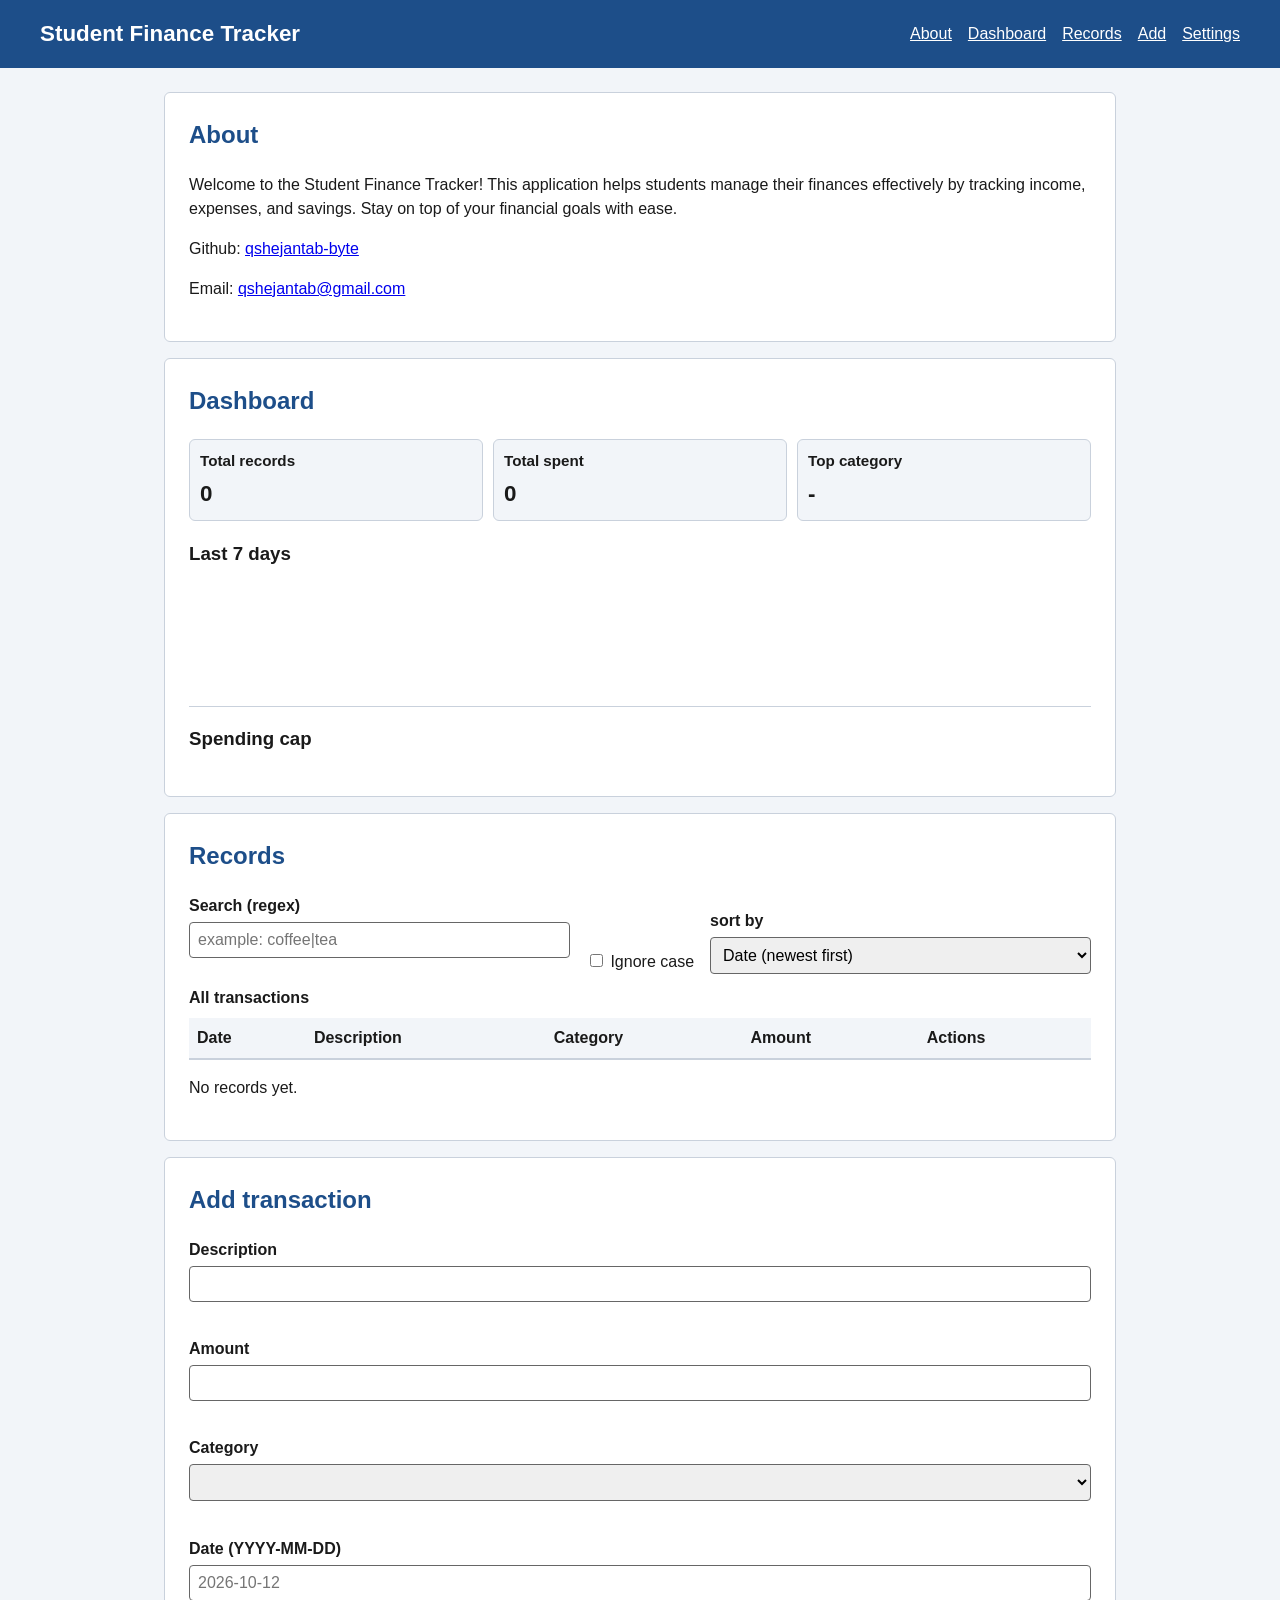
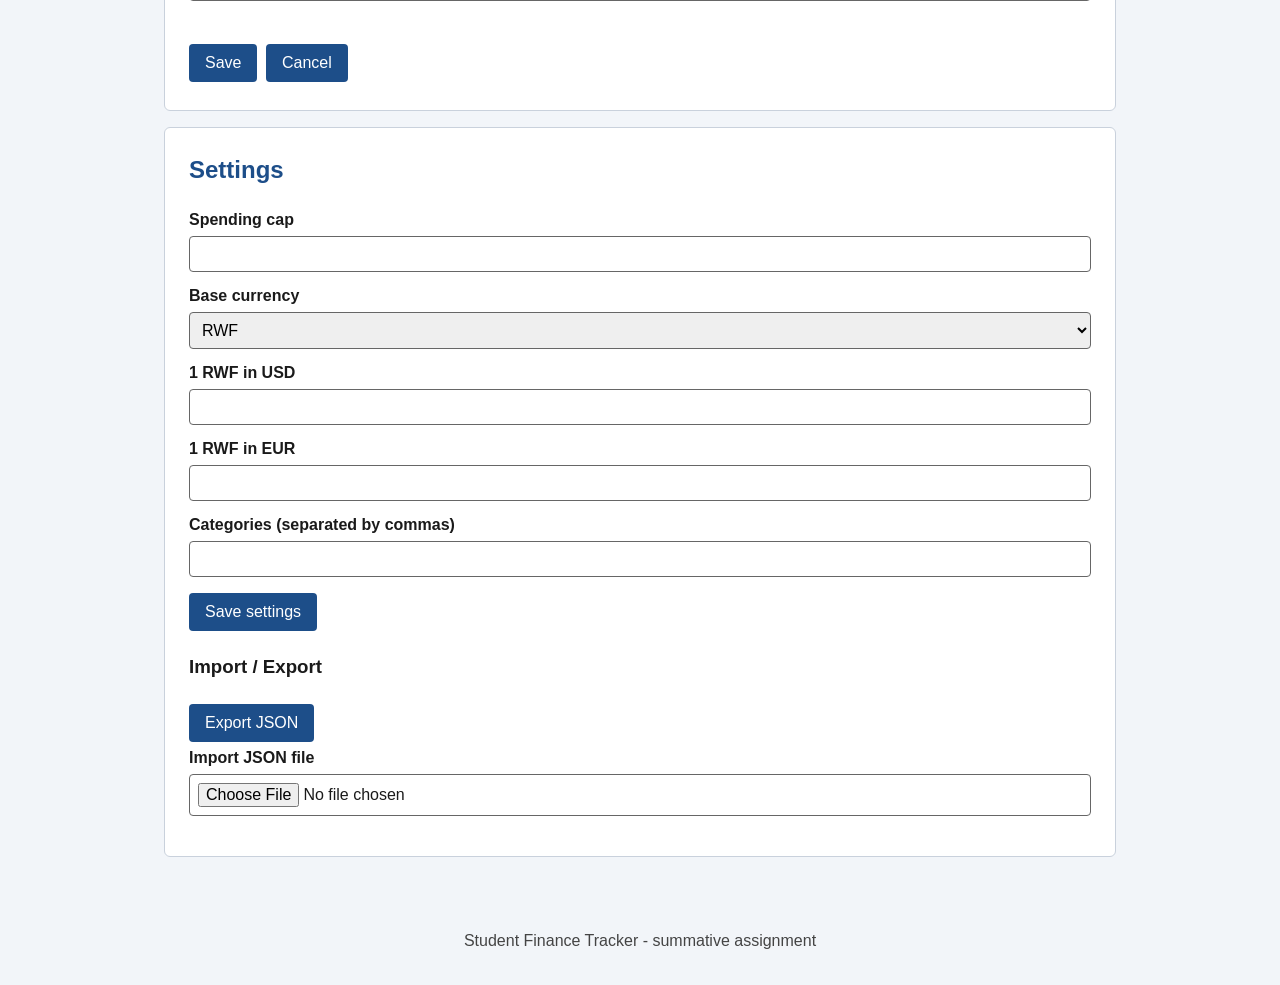
==== index.html @ 3a5bb82a "Fix M2 HTML and CSS errors" ====
<!DOCTYPE html>
<html lang="en">
<head>
    <meta charset="UTF-8">
    <meta name="viewport" content="width=device-width, initial-scale=1.0">
    <title>Student Finance Tracker</title>
    <link rel="stylesheet" href="styles/main.css">
</head>
<body>
    <a class="skip-link" href="#main">Skip to content</a>

    <header>
        <h1>Student Finance Tracker</h1>
        <nav aria-label="Main Navigation">
            <ul>
                <li><a href="#about">About</a></li>
                <li><a href="#dashboard">Dashboard</a></li>
                <li><a href="#records">Records</a></li>
                <li><a href="#form-section">Add</a></li>
                <li><a href="#settings">Settings</a></li>
            </ul>
        </nav>
    </header>

    <main id="main">

        <section id="about">
            <h2>About</h2>
            <p>Welcome to the Student Finance Tracker! 
            This application helps students manage their finances effectively by tracking income, 
            expenses, and savings. Stay on top of your financial goals with ease.</p>
            <p>Github: <a href="https://github.com/qshejantab-byte">qshejantab-byte</a></p>
            <p>Email: <a href="mailto:qshejantab@gmail.com">qshejantab@gmail.com</a></p>
        </section>

        <section id="dashboard">
            <h2>Dashboard</h2>
            <div class="stats">
                <div class="stat-box">
                    <h3>Total records</h3>
                    <p id="stat-count">0</p>
                </div>
                <div class="stat-box">
                    <h3>Total spent</h3>
                    <p id="stat-sum">0</p>
                </div>
                <div class="stat-box">
                    <h3>Top category</h3>
                    <p id="stat-top">-</p>
                </div>
            </div>

            <h3>Last 7 days</h3>
            <div id="trend-chart" class="chart"></div>

            <h3>Spending cap</h3>
            <p id="cap-message" aria-live="polite"></p>
            </section>

            <section id="records">
              <h2>Records</h2>

              <div class="tools">
                <div class="field">
                    <label for="search-input">Search (regex)</label>
                    <input type="text" id="search-input" placeholder="example: coffee|tea">
                    <p id="search-message" role="status"></p>
                </div>
                <div class="field-inline">
                    <input type="checkbox" id="search-case">
                    <label for="search-case">Ignore case</label>
                </div>
                <div class="field">
                    <label for="sort-select">sort by</label>
                    <select id="sort-select">
                        <option value="date-desc">Date (newest first)</option>
                        <option value="date-desc">Date (oldest first)</option>
                        <option value="date-desc">Description (A to Z)</option>
                        <option value="date-desc">Description (Z to A)</option>
                        <option value="date-desc">Amount (low to high)</option>
                        <option value="date-desc">Amount (high to low)</option>
                    </select>
                </div>
              </div>

              <table id="records-table">
                <caption>All transactions</caption>
                <thead>
                    <tr>
                        <th scope="col">Date</th>
                        <th scope="col">Description</th>
                        <th scope="col">Category</th>
                        <th scope="col">Amount</th>
                        <th scope="col">Actions</th>
                    </tr>
                </thead>
                <tbody id="records-body"></tbody>
              </table>
              <p id="empty-message">No records yet.</p>
            </section>

            <section id="form-section">
                <h2 id="form-title">Add transaction</h2>
                <form id="record-form" novalidate>
                    <input type="hidden" id="record-id">

                    <div class="field">
                        <label for="description">Description</label>
                        <input type="text" id="description" aria-describedby="description-error">
                        <p class="error" id="description-error"></p>
                    </div>

                    <div class="field">
                        <label for="amount">Amount</label>
                        <input type="text" id="amount" inputmode="decimal" aria-describedby="amount-error">
                        <p class="error" id="amount-error"></p>
                    </div>

                    <div class="field">
                        <label for="category">Category</label>
                        <select id="category" aria-describedby="category-error"></select>
                        <p class="error" id="category-error"></p>
                    </div>

                    <div class="field">
                        <label for="date">Date (YYYY-MM-DD)</label>
                            <input type="text" id="date" placeholder="2026-10-12" aria-describedby="date-error">
                            <p class="error" id="date-error"></p>
                    </div>

                    <p id="form-message" role="status"></p>

                    <button type="submit" id="save-btn">Save</button>
                    <button type="button" id="cancel-btn">Cancel</button>
                </form>
            </section>

            <section id="settings">
              <h2>Settings</h2>

              <div class="field">
                <label for="cap-input">Spending cap</label>
                <input type="text" id="cap-input" inputmode="decimal">
              </div>

              <div class="field">
                <label for="base-currency">Base currency</label>
                <select id="base-currency">
                    <option value="RWF">RWF</option>
                    <option value="USD">USD</option>
                    <option value="EUR">EUR</option>
                </select>
              </div>

              <div class="field">
                <label for="rate-usd">1 RWF in USD</label>
                <input type="text" id="rate-usd" inputmode="decimal">
              </div>

              <div class="field">
                <label for="rate-eur">1 RWF in EUR</label>
                <input type="text" id="rate-eur" inputmode="decimal">
              </div>

              <div class="field">
                <label for="categories-input">Categories (separated by commas)</label>
                <input type="text" id="categories-input">
              </div>

              <button type="button" id="save-settings-btn">Save settings</button>
              <p id="settings-message" role="status"></p>

              <h3>Import / Export</h3>
              <button type="button" id="export-btn">Export JSON</button>
              <div class="field">
                <label for="import-file">Import JSON file</label>
                <input type="file" id="import-file" accept=".json">
              </div>
              <p id="import-message" role="status"></p>
            </section>

            </main>

            <footer>
                <p>Student Finance Tracker - summative assignment</p>
            </footer>

            <script type="module" src="scripts/app.js"></script>
</body>
</html>
---- styles/main.css ----
* {
    box-sizing: border-box;
}

:root {
    --blue: #1d4e89;
    --light: #f2f5f9;
    --text: #1a1a1a;
    --red: #b00020;
    --border: #c9d1dc;
}

body {
    margin: 0;
    font-family: Arial, sans-serif;
    color: var(--text);
    background: var(--light);
    line-height: 1.5;
}

/* skip link */
.skip-link {
    position: absolute;
    left: 8px;
    top: -50px;
    background: var(--blue);
    color: white;
    padding: 8px 12px;
}

.skip-link:focus {
    top: 8px;
}

/* focus */
a:focus,
button:focus,
input:focus,
select:focus {
    outline: 3px solid #ff9800;
    outline-offset: 2px;
}

/* header and nav */
header {
    background: var(--blue);
    color: white;
    padding: 12px 16px;
}

header h1 {
    margin: 0 0 8px 0;
    font-size: 1.4rem;
}

nav ul {
    list-style: none;
    margin: 0;
    padding: 0;
    display: flex;
    flex-direction: column;
    gap: 4px;
}

nav a {
    color: white;
    display: block;
    padding: 6px 0;
}

/* main */
main {
    padding: 16px;
    max-width: 1000px;
    margin: 0 auto;
}

section {
    background: white;
    border: 1px solid var(--border);
    border-radius: 6px;
    padding: 16px;
    margin-bottom: 16px;
}

h2 {
    margin-top: 0;
    color: var(--blue);
}

/* stats */
.stats {
    display: flex;
    flex-direction: column;
    gap: 10px;
    margin-bottom: 16px;
}

.stat-box {
    background: var(--light);
    border: 1px solid var(--border);
    border-radius: 6px;
    padding: 10px;
}

.stat-box h3 {
    margin: 0;
    font-size: 0.95rem;
}

.stat-box p {
    margin: 4px 0 0 0;
    font-size: 1.4rem;
    font-weight: bold;
}

.chart {
    display: flex;
    align-items: flex-end;
    gap: 6px;
    height: 120px;
    border-bottom: 1px solid var(--border);
}

/* forms */
.field {
    margin-bottom: 12px;
}

.field label {
    display: block;
    margin-bottom: 4px;
    font-weight: bold;
}

.field-inline {
    margin-bottom: 12px;
}

input[type="text"],
input[type="file"],
select {
    width: 100%;
    padding: 8px;
    border: 1px solid #666;
    border-radius: 4px;
    font-size: 1rem;
}

.error {
    color: var(--red);
    margin: 4px 0 0 0;
    min-height: 1.2rem;
}

button {
    background: var(--blue);
    color: white;
    border: none;
    padding: 10px 16px;
    border-radius: 4px;
    font-size: 1rem;
    cursor: pointer;
    margin: 4px 4px 4px 0;
    transition: background 0.2s, transform 0.1s;
}

button:hover {
    background: #14385f;
}

button:active {
    transform: scale(0.97);
}

/* table: cards on mobile */
table {
    width: 100%;
    border-collapse: collapse;
}

caption {
    text-align: left;
    font-weight: bold;
    margin-bottom: 8px;
}

thead {
    display: none;
}

tr {
    display: block;
    border: 1px solid var(--border);
    border-radius: 6px;
    padding: 8px;
    margin-bottom: 10px;
}

td {
    display: flex;
    justify-content: space-between;
    padding: 4px 0;
}

td::before {
    content: attr(data-label);
    font-weight: bold;
    margin-right: 10px;
}

mark {
    background: #ffe066;
    color: black;
}

/* footer */
footer {
    text-align: center;
    padding: 16px;
    color: #444;
}

/* tablet */
@media (min-width: 768px) {
    header {
        display: flex;
        justify-content: space-between;
        align-items: center;
    }

    header h1 {
        margin: 0;
    }

    nav ul {
        flex-direction: row;
        gap: 16px;
    }

    .stats {
        flex-direction: row;
    }

    .stat-box {
        flex: 1;
    }

    .tools {
        display: flex;
        gap: 16px;
        align-items: flex-end;
    }

    .tools .field {
        flex: 1;
    }

    thead {
        display: table-header-group;
    }

    tr {
        display: table-row;
        border: none;
        padding: 0;
        margin: 0;
    }

    td {
        display: table-cell;
        padding: 8px;
        border-bottom: 1px solid var(--border);
    }

    td::before {
        content: none;
    }

    th {
        text-align: left;
        padding: 8px;
        background: var(--light);
        border-bottom: 2px solid var(--border);
    }
}

/* desktop */
@media (min-width: 1024px) {
    header {
        padding: 16px 40px;
    }

    main {
        padding: 24px;
    }

    section {
        padding: 24px;
    }
}
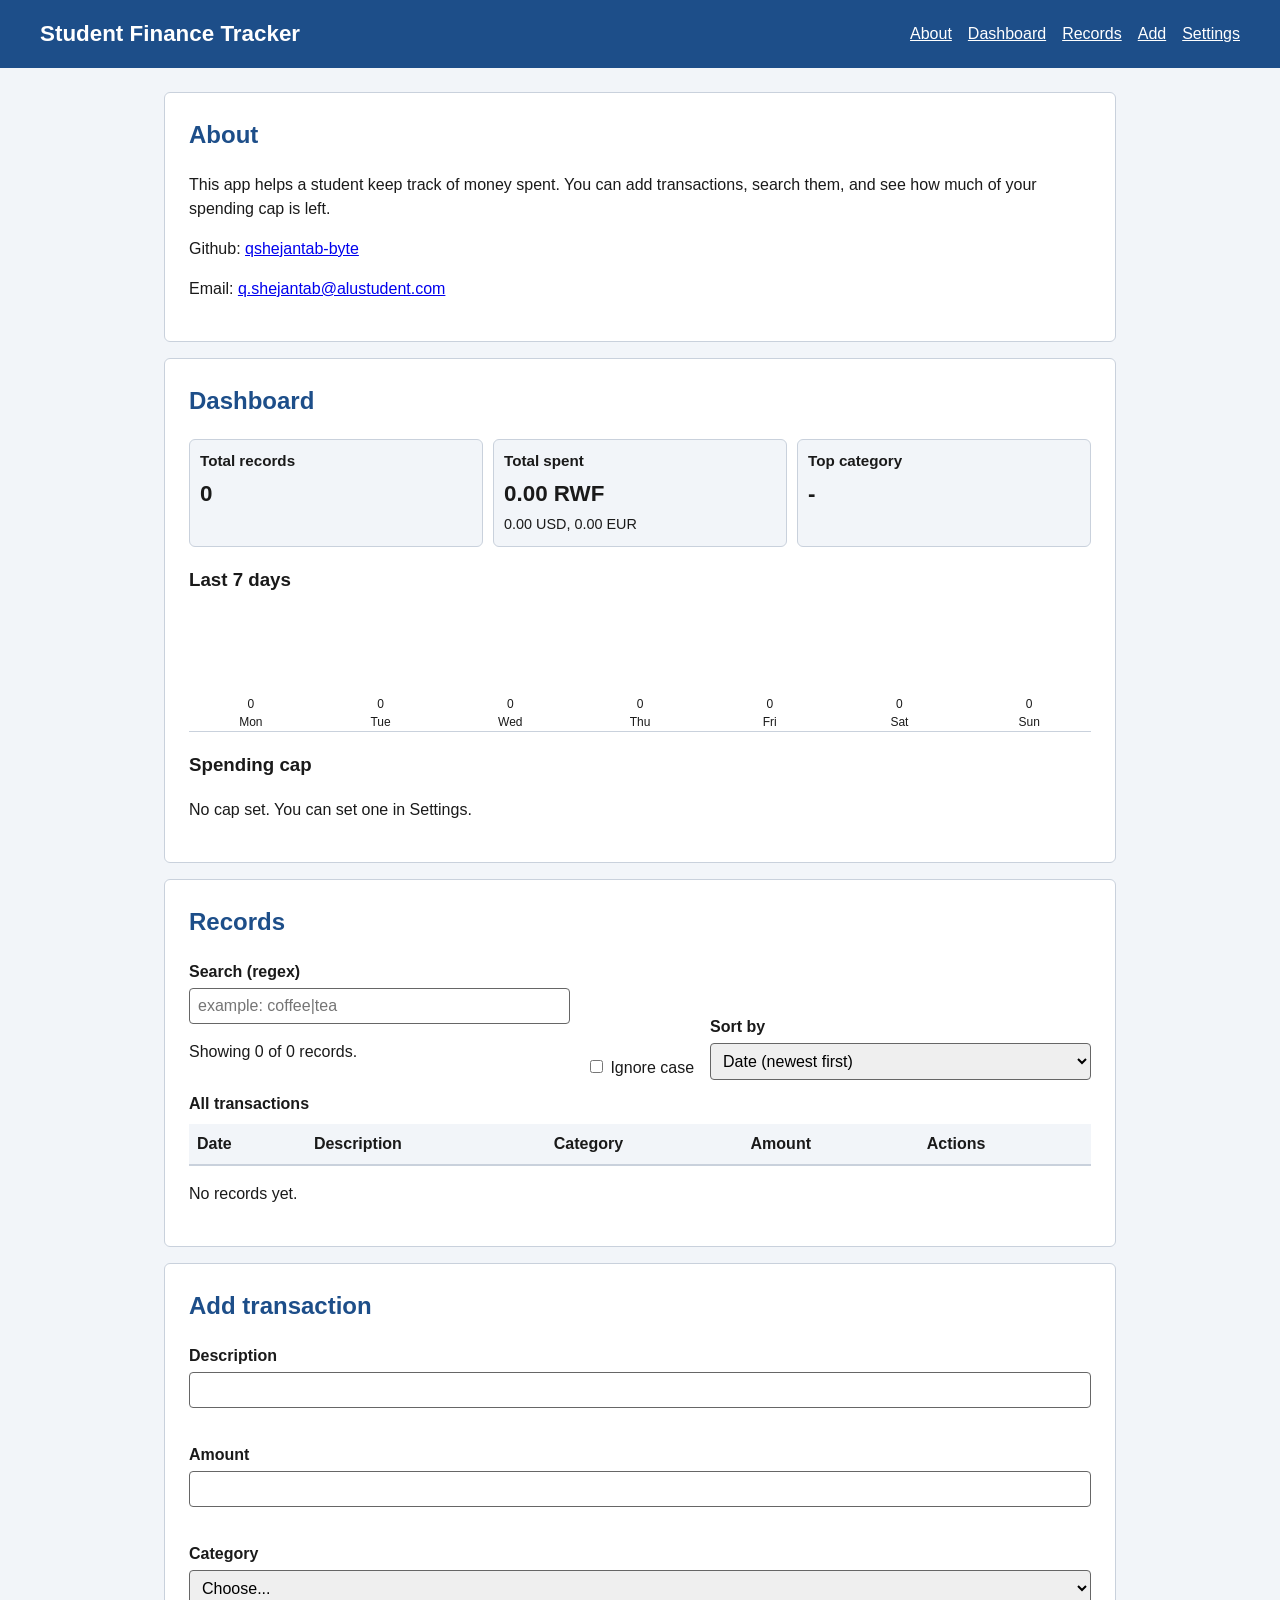
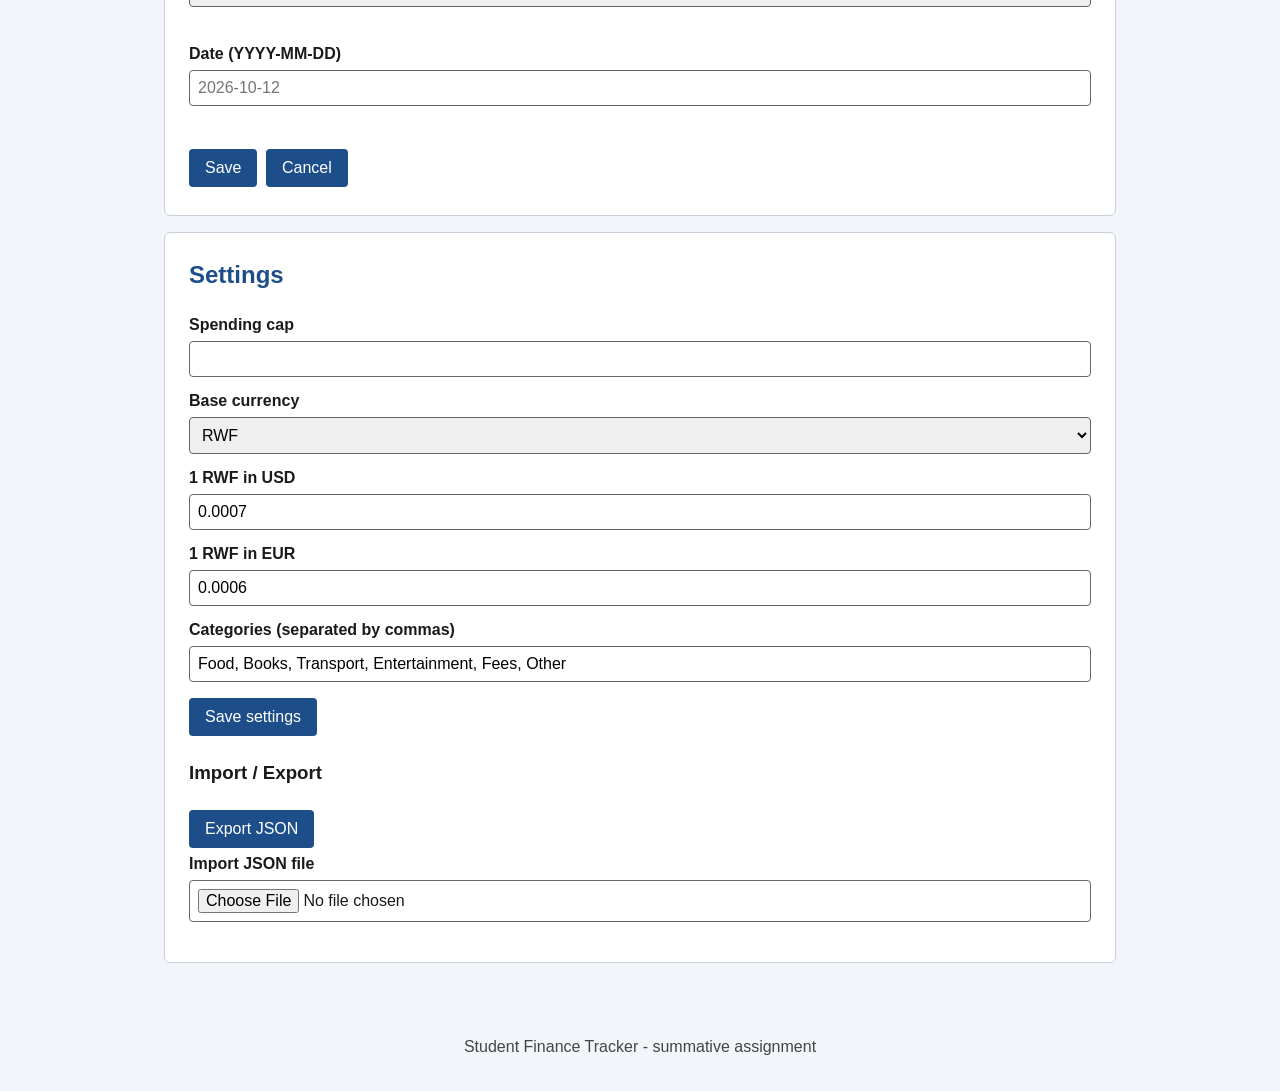
==== commit 5b8fc3e3: "Fix bugs from review" ====
--- a/index.html
+++ b/index.html
@@ -26,11 +26,11 @@
 
         <section id="about">
             <h2>About</h2>
-            <p>Welcome to the Student Finance Tracker! 
-            This application helps students manage their finances effectively by tracking income, 
-            expenses, and savings. Stay on top of your financial goals with ease.</p>
+            <p>This app helps a student keep track of money spent.
+            You can add transactions, search them, and see how much
+            of your spending cap is left.</p>
             <p>Github: <a href="https://github.com/qshejantab-byte">qshejantab-byte</a></p>
-            <p>Email: <a href="mailto:qshejantab@gmail.com">qshejantab@gmail.com</a></p>
+            <p>Email: <a href="mailto:q.shejantab@alustudent.com">q.shejantab@alustudent.com</a></p>
         </section>
 
         <section id="dashboard">
@@ -43,6 +43,7 @@
                 <div class="stat-box">
                     <h3>Total spent</h3>
                     <p id="stat-sum">0</p>
+                    <p id="stat-converted" class="converted"></p>
                 </div>
                 <div class="stat-box">
                     <h3>Top category</h3>
@@ -71,14 +72,14 @@
                     <label for="search-case">Ignore case</label>
                 </div>
                 <div class="field">
-                    <label for="sort-select">sort by</label>
+                    <label for="sort-select">Sort by</label>
                     <select id="sort-select">
                         <option value="date-desc">Date (newest first)</option>
-                        <option value="date-desc">Date (oldest first)</option>
-                        <option value="date-desc">Description (A to Z)</option>
-                        <option value="date-desc">Description (Z to A)</option>
-                        <option value="date-desc">Amount (low to high)</option>
-                        <option value="date-desc">Amount (high to low)</option>
+                        <option value="date-asc">Date (oldest first)</option>
+                        <option value="desc-asc">Description (A to Z)</option>
+                        <option value="desc-desc">Description (Z to A)</option>
+                        <option value="amount-asc">Amount (low to high)</option>
+                        <option value="amount-desc">Amount (high to low)</option>
                     </select>
                 </div>
               </div>
@@ -153,13 +154,13 @@
               </div>
 
               <div class="field">
-                <label for="rate-usd">1 RWF in USD</label>
-                <input type="text" id="rate-usd" inputmode="decimal">
+                <label for="rate-1" id="rate-1-label">1 RWF in USD</label>
+                <input type="text" id="rate-1" inputmode="decimal">
               </div>
 
               <div class="field">
-                <label for="rate-eur">1 RWF in EUR</label>
-                <input type="text" id="rate-eur" inputmode="decimal">
+                <label for="rate-2" id="rate-2-label">1 RWF in EUR</label>
+                <input type="text" id="rate-2" inputmode="decimal">
               </div>
 
               <div class="field">
--- a/styles/main.css
+++ b/styles/main.css
@@ -114,12 +114,58 @@
     font-weight: bold;
 }
 
+.stat-box .converted {
+    font-size: 0.9rem;
+    font-weight: normal;
+}
+
 .chart {
     display: flex;
     align-items: flex-end;
     gap: 6px;
     height: 120px;
     border-bottom: 1px solid var(--border);
+}
+
+.bar-col {
+    flex: 1;
+    display: flex;
+    flex-direction: column;
+    align-items: center;
+    justify-content: flex-end;
+}
+
+.bar {
+    width: 70%;
+    background: var(--blue);
+    border-radius: 4px 4px 0 0;
+    transform-origin: bottom;
+    animation: grow 0.5s ease;
+}
+
+.bar-value,
+.bar-label {
+    font-size: 0.75rem;
+}
+
+.cap-over {
+    color: var(--red);
+    font-weight: bold;
+}
+
+@keyframes grow {
+    from {
+        transform: scaleY(0);
+    }
+    to {
+        transform: scaleY(1);
+    }
+}
+
+@media (prefers-reduced-motion: reduce) {
+    .bar {
+        animation: none;
+    }
 }
 
 /* forms */
@@ -151,6 +197,11 @@
     color: var(--red);
     margin: 4px 0 0 0;
     min-height: 1.2rem;
+}
+
+input[aria-invalid="true"],
+select[aria-invalid="true"] {
+    border: 2px solid var(--red);
 }
 
 button {
@@ -173,6 +224,19 @@
     transform: scale(0.97);
 }
 
+td button {
+    padding: 6px 10px;
+    font-size: 0.9rem;
+}
+
+button.delete {
+    background: var(--red);
+}
+
+button.delete:hover {
+    background: #7f0017;
+}
+
 /* table: cards on mobile */
 table {
     width: 100%;
